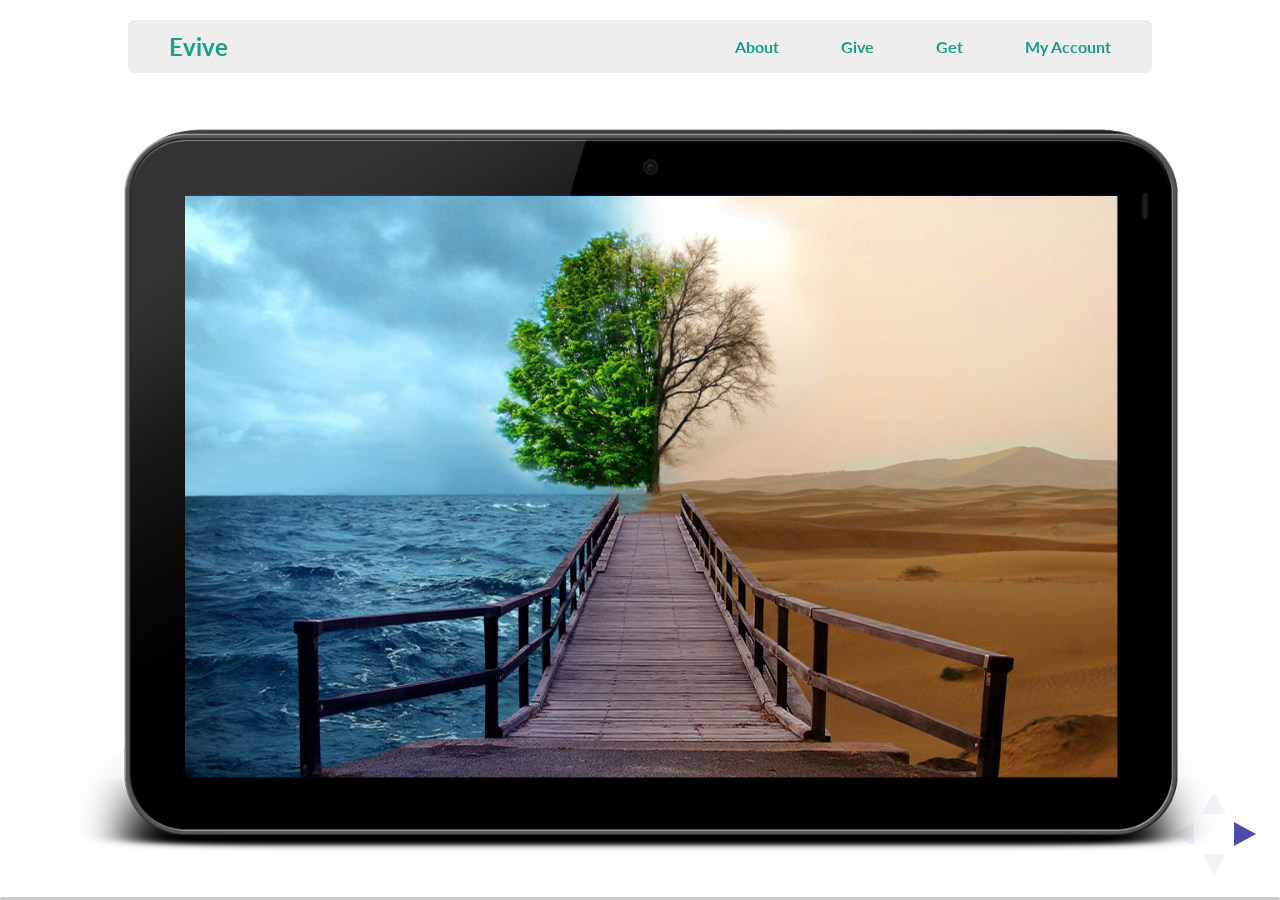
==== src/index.html @ b6ad397a "deleted dropdown menu" ====
<html>
<head>
    <meta charset="UTF-8">
    <title>Evive</title>
    <meta name="description" content="Home - Evive">
    <meta name="viewport" content="initial-scale=1.0, maximum-scale=1.0, user-scalable=no, width=device-width">

    <link rel="apple-touch-icon" href="apple-touch-icon.png">
    <!-- Place favicon.ico in the root directory -->

    <link rel="stylesheet" href="css/bootstrap.min.css">
    <link rel="stylesheet" href="css/common.css">
    <link rel="stylesheet" href="css/navigation.css">
    <link rel="stylesheet" href="css/myaccount.css">
    <link rel="stylesheet" href="css/reveal.css">
    <link rel="stylesheet" href="css/theme/simple.css">
    <link rel="stylesheet" href="css/flat-ui.min.css">
    <link rel="stylesheet" href="css/common.css">
</head>
<body>
    <nav class = "navbar homepage-navbar">
        <div class = "navbar-header">
            <a href = "index.html" class = "navbar-brand">Evive</a>
        </div>
        <ul class = "nav navbar-nav navbar-right">
            <li><a href = "#">About</a></li>
            <li><a href = "evive_device_type.html">Give</a></li>
            <li><a href = "evive_device_type.html">Get</a></li>
            <li><a href = "login.html">My Account</a></li>
        </ul>
    </nav>
<div class="reveal">
    <div class="slides">
        <section data-background = "img/slides/home.jpg" data-background-transition = "slide"></section>
        <section data-background = "white">
            <h6>Welcome to <span style = "color: darkgreen">Evive</span> </h6>
            <h6>We help <span style = "color: darkgreen"> Collect, Recycle, Reuse</span></h6>
            <h6>your <span style = "color: darkred">Electronic Wastes</span> </h6>
        </section>
        <section data-background = "img/slides/ewaste1.jpg" data-background-transition = "slide"></section>
        <section data-background = "white">
            <h6><span style = "color: darkred">142,000</span> computers</h6>
            <h6><span style = "color: darkred">416,000</span> mobile devices</h6>
            <h6>are disposed improperly <span style = "color: darkred">everyday</span> in the world</h6>
        </section>
        <section data-background = "white">
            <h6>40 percent of <span style = "color: darkred">lead</span></h6>
            <h6>70 percent of <span style = "color: darkred">mercury, cadmium</span></h6>
            <h6>found in landfills are from dumped electronics.</h6>
        </section>
        <section data-background = "img/slides/recycle.jpg" data-background-transition = "slide"></section>
        <section data-background = "white">
            <h6>Electronic Recycle is now one click away form you.</h6>
            <h6>It's about choice.</h6>
            <h6>It's about environment.</h6>
            <h6>It's about <span style = "color: darkgreen">YOU</span></h6>
        </section>
        <section data-background = "white">
            <h5>Join Us Now.</h5>
            <p class = "fragment"><a href="evive_device_type.html" style = "color: darkgreen">Try Evive</a></p>

        </section>
    </div>
</div>


    <script>window.jQuery || document.write('<script src="js/jquery-2.2.3.min.js"><\/script>')</script>
    <script src="js/flat-ui.min.js"></script>
<script src="js/reveal.js"></script>
<script>
    Reveal.initialize();

</script>
</body>
</html>
---- src/css/common.css ----
body{
    font-family: "Lato", Helvetica, Arial, sans-serif;
}

.container{
    padding: 20px 0;
    width: 1024px;
    height: 100vh;
}

.homepage-navbar
{
    position: absolute;
    background-color: rgba(200, 200, 200, 0.3);
    width: 1024px;
    left: 50%;
    z-index: 1000;
    margin-left: -512px;
    margin-top: 20px;

}
---- src/css/navigation.css ----
.navbar{
    padding-left: 20px;
    padding-right: 20px;
}
.navbar li
{
    margin-left: 20px;
}

.dropdown li
{
    margin-left: auto;
}

.navbar-nav > li > a{
    font-weight: 600;
}
---- src/css/myaccount.css ----
.profile-pic
{
    text-align: center;
    margin-top: 30px;
}

.user-info
{
    margin-top: 60px;
}

.num-listing
{
    margin-top: 30px;

}

.list-text
{
    display: block;
    padding-top: 10px;
    line-height: 1.3em;
    font-size: 24px;
    font-weight: 400;
}

.container-listing
{
    padding: 15px 15px 15px 15px;
}

.device-icon
{
    padding: 20px 20px 20px 20px;
    height:200px;
    border-right: 2px double #cecece;
}

.device-info
{
    padding-left: 30px;
    border-right: 2px double #cecece;
    height:200px;

}

.device-info > p
{
    display: block;
    margin-top:23px;
    font-size: 20px;
}

.device-button-group
{
    margin-top:50px;
}
#listing-device-type
{
    font-weight: 700;
    color: #117a65;
}

#listing-device-condition{

}

#listing-status
{
    color: red;
}
#my-acc-num-list
{
    font-weight: 700;
    color: #117a65;
}

#my-acc-user-name
{

}

#my-acc-user-email
{

}

#log-out-btn{
    width: 400px;
    margin-top: 10px;
}
---- src/css/reveal.css ----
/*!
 * reveal.js
 * http://lab.hakim.se/reveal-js
 * MIT licensed
 *
 * Copyright (C) 2016 Hakim El Hattab, http://hakim.se
 */
/*********************************************
 * RESET STYLES
 *********************************************/
html, body, .reveal div, .reveal span, .reveal applet, .reveal object, .reveal iframe,
.reveal h1, .reveal h2, .reveal h3, .reveal h4, .reveal h5, .reveal h6, .reveal p, .reveal blockquote, .reveal pre,
.reveal a, .reveal abbr, .reveal acronym, .reveal address, .reveal big, .reveal cite, .reveal code,
.reveal del, .reveal dfn, .reveal em, .reveal img, .reveal ins, .reveal kbd, .reveal q, .reveal s, .reveal samp,
.reveal small, .reveal strike, .reveal strong, .reveal sub, .reveal sup, .reveal tt, .reveal var,
.reveal b, .reveal u, .reveal center,
.reveal dl, .reveal dt, .reveal dd, .reveal ol, .reveal ul, .reveal li,
.reveal fieldset, .reveal form, .reveal label, .reveal legend,
.reveal table, .reveal caption, .reveal tbody, .reveal tfoot, .reveal thead, .reveal tr, .reveal th, .reveal td,
.reveal article, .reveal aside, .reveal canvas, .reveal details, .reveal embed,
.reveal figure, .reveal figcaption, .reveal footer, .reveal header, .reveal hgroup,
.reveal menu, .reveal nav, .reveal output, .reveal ruby, .reveal section, .reveal summary,
.reveal time, .reveal mark, .reveal audio, .reveal video {
  margin: 0;
  padding: 0;
  border: 0;
  font-size: 100%;
  font: inherit;
  vertical-align: baseline; }

.reveal article, .reveal aside, .reveal details, .reveal figcaption, .reveal figure,
.reveal footer, .reveal header, .reveal hgroup, .reveal menu, .reveal nav, .reveal section {
  display: block; }

/*********************************************
 * GLOBAL STYLES
 *********************************************/
html,
body {
  width: 100%;
  height: 100%;
  overflow: hidden; }

body {
  position: relative;
  line-height: 1;
  background-color: #fff;
  color: #000; }

html:-webkit-full-screen-ancestor {
  background-color: inherit; }

html:-moz-full-screen-ancestor {
  background-color: inherit; }

/*********************************************
 * VIEW FRAGMENTS
 *********************************************/
.reveal .slides section .fragment {
  opacity: 0;
  visibility: hidden;
  -webkit-transition: all .2s ease;
          transition: all .2s ease; }
  .reveal .slides section .fragment.visible {
    opacity: 1;
    visibility: visible; }

.reveal .slides section .fragment.grow {
  opacity: 1;
  visibility: visible; }
  .reveal .slides section .fragment.grow.visible {
    -webkit-transform: scale(1.3);
            transform: scale(1.3); }

.reveal .slides section .fragment.shrink {
  opacity: 1;
  visibility: visible; }
  .reveal .slides section .fragment.shrink.visible {
    -webkit-transform: scale(0.7);
            transform: scale(0.7); }

.reveal .slides section .fragment.zoom-in {
  -webkit-transform: scale(0.1);
          transform: scale(0.1); }
  .reveal .slides section .fragment.zoom-in.visible {
    -webkit-transform: none;
            transform: none; }

.reveal .slides section .fragment.fade-out {
  opacity: 1;
  visibility: visible; }
  .reveal .slides section .fragment.fade-out.visible {
    opacity: 0;
    visibility: hidden; }

.reveal .slides section .fragment.semi-fade-out {
  opacity: 1;
  visibility: visible; }
  .reveal .slides section .fragment.semi-fade-out.visible {
    opacity: 0.5;
    visibility: visible; }

.reveal .slides section .fragment.strike {
  opacity: 1;
  visibility: visible; }
  .reveal .slides section .fragment.strike.visible {
    text-decoration: line-through; }

.reveal .slides section .fragment.fade-up {
  -webkit-transform: translate(0, 20%);
          transform: translate(0, 20%); }
  .reveal .slides section .fragment.fade-up.visible {
    -webkit-transform: translate(0, 0);
            transform: translate(0, 0); }

.reveal .slides section .fragment.fade-down {
  -webkit-transform: translate(0, -20%);
          transform: translate(0, -20%); }
  .reveal .slides section .fragment.fade-down.visible {
    -webkit-transform: translate(0, 0);
            transform: translate(0, 0); }

.reveal .slides section .fragment.fade-right {
  -webkit-transform: translate(-20%, 0);
          transform: translate(-20%, 0); }
  .reveal .slides section .fragment.fade-right.visible {
    -webkit-transform: translate(0, 0);
            transform: translate(0, 0); }

.reveal .slides section .fragment.fade-left {
  -webkit-transform: translate(20%, 0);
          transform: translate(20%, 0); }
  .reveal .slides section .fragment.fade-left.visible {
    -webkit-transform: translate(0, 0);
            transform: translate(0, 0); }

.reveal .slides section .fragment.current-visible {
  opacity: 0;
  visibility: hidden; }
  .reveal .slides section .fragment.current-visible.current-fragment {
    opacity: 1;
    visibility: visible; }

.reveal .slides section .fragment.highlight-red,
.reveal .slides section .fragment.highlight-current-red,
.reveal .slides section .fragment.highlight-green,
.reveal .slides section .fragment.highlight-current-green,
.reveal .slides section .fragment.highlight-blue,
.reveal .slides section .fragment.highlight-current-blue {
  opacity: 1;
  visibility: visible; }

.reveal .slides section .fragment.highlight-red.visible {
  color: #ff2c2d; }

.reveal .slides section .fragment.highlight-green.visible {
  color: #17ff2e; }

.reveal .slides section .fragment.highlight-blue.visible {
  color: #1b91ff; }

.reveal .slides section .fragment.highlight-current-red.current-fragment {
  color: #ff2c2d; }

.reveal .slides section .fragment.highlight-current-green.current-fragment {
  color: #17ff2e; }

.reveal .slides section .fragment.highlight-current-blue.current-fragment {
  color: #1b91ff; }

/*********************************************
 * DEFAULT ELEMENT STYLES
 *********************************************/
/* Fixes issue in Chrome where italic fonts did not appear when printing to PDF */
.reveal:after {
  content: '';
  font-style: italic; }

.reveal iframe {
  z-index: 1; }

/** Prevents layering issues in certain browser/transition combinations */
.reveal a {
  position: relative; }

.reveal .stretch {
  max-width: none;
  max-height: none; }

.reveal pre.stretch code {
  height: 100%;
  max-height: 100%;
  box-sizing: border-box; }

/*********************************************
 * CONTROLS
 *********************************************/
.reveal .controls {
  display: none;
  position: fixed;
  width: 110px;
  height: 110px;
  z-index: 30;
  right: 10px;
  bottom: 10px;
  -webkit-user-select: none; }

.reveal .controls button {
  padding: 0;
  position: absolute;
  opacity: 0.05;
  width: 0;
  height: 0;
  background-color: transparent;
  border: 12px solid transparent;
  -webkit-transform: scale(0.9999);
          transform: scale(0.9999);
  -webkit-transition: all 0.2s ease;
          transition: all 0.2s ease;
  -webkit-appearance: none;
  -webkit-tap-highlight-color: transparent; }

.reveal .controls .enabled {
  opacity: 0.7;
  cursor: pointer; }

.reveal .controls .enabled:active {
  margin-top: 1px; }

.reveal .controls .navigate-left {
  top: 42px;
  border-right-width: 22px;
  border-right-color: #000; }

.reveal .controls .navigate-left.fragmented {
  opacity: 0.3; }

.reveal .controls .navigate-right {
  left: 74px;
  top: 42px;
  border-left-width: 22px;
  border-left-color: #000; }

.reveal .controls .navigate-right.fragmented {
  opacity: 0.3; }

.reveal .controls .navigate-up {
  left: 42px;
  border-bottom-width: 22px;
  border-bottom-color: #000; }

.reveal .controls .navigate-up.fragmented {
  opacity: 0.3; }

.reveal .controls .navigate-down {
  left: 42px;
  top: 74px;
  border-top-width: 22px;
  border-top-color: #000; }

.reveal .controls .navigate-down.fragmented {
  opacity: 0.3; }

/*********************************************
 * PROGRESS BAR
 *********************************************/
.reveal .progress {
  position: fixed;
  display: none;
  height: 3px;
  width: 100%;
  bottom: 0;
  left: 0;
  z-index: 10;
  background-color: rgba(0, 0, 0, 0.2); }

.reveal .progress:after {
  content: '';
  display: block;
  position: absolute;
  height: 20px;
  width: 100%;
  top: -20px; }

.reveal .progress span {
  display: block;
  height: 100%;
  width: 0px;
  background-color: #000;
  -webkit-transition: width 800ms cubic-bezier(0.26, 0.86, 0.44, 0.985);
          transition: width 800ms cubic-bezier(0.26, 0.86, 0.44, 0.985); }

/*********************************************
 * SLIDE NUMBER
 *********************************************/
.reveal .slide-number {
  position: fixed;
  display: block;
  right: 8px;
  bottom: 8px;
  z-index: 31;
  font-family: Helvetica, sans-serif;
  font-size: 12px;
  line-height: 1;
  color: #fff;
  background-color: rgba(0, 0, 0, 0.4);
  padding: 5px; }

.reveal .slide-number-delimiter {
  margin: 0 3px; }

/*********************************************
 * SLIDES
 *********************************************/
.reveal {
  position: relative;
  width: 100%;
  height: 100%;
  overflow: hidden;
  -ms-touch-action: none;
      touch-action: none; }

.reveal .slides {
  position: absolute;
  width: 100%;
  height: 100%;
  top: 0;
  right: 0;
  bottom: 0;
  left: 0;
  margin: auto;
  overflow: visible;
  z-index: 1;
  text-align: center;
  -webkit-perspective: 600px;
          perspective: 600px;
  -webkit-perspective-origin: 50% 40%;
          perspective-origin: 50% 40%; }

.reveal .slides > section {
  -ms-perspective: 600px; }

.reveal .slides > section,
.reveal .slides > section > section {
  display: none;
  position: absolute;
  width: 100%;
  padding: 20px 0px;
  z-index: 10;
  -webkit-transform-style: preserve-3d;
          transform-style: preserve-3d;
  -webkit-transition: -webkit-transform-origin 800ms cubic-bezier(0.26, 0.86, 0.44, 0.985), -webkit-transform 800ms cubic-bezier(0.26, 0.86, 0.44, 0.985), visibility 800ms cubic-bezier(0.26, 0.86, 0.44, 0.985), opacity 800ms cubic-bezier(0.26, 0.86, 0.44, 0.985);
          transition: transform-origin 800ms cubic-bezier(0.26, 0.86, 0.44, 0.985), transform 800ms cubic-bezier(0.26, 0.86, 0.44, 0.985), visibility 800ms cubic-bezier(0.26, 0.86, 0.44, 0.985), opacity 800ms cubic-bezier(0.26, 0.86, 0.44, 0.985); }

/* Global transition speed settings */
.reveal[data-transition-speed="fast"] .slides section {
  -webkit-transition-duration: 400ms;
          transition-duration: 400ms; }

.reveal[data-transition-speed="slow"] .slides section {
  -webkit-transition-duration: 1200ms;
          transition-duration: 1200ms; }

/* Slide-specific transition speed overrides */
.reveal .slides section[data-transition-speed="fast"] {
  -webkit-transition-duration: 400ms;
          transition-duration: 400ms; }

.reveal .slides section[data-transition-speed="slow"] {
  -webkit-transition-duration: 1200ms;
          transition-duration: 1200ms; }

.reveal .slides > section.stack {
  padding-top: 0;
  padding-bottom: 0; }

.reveal .slides > section.present,
.reveal .slides > section > section.present {
  display: block;
  z-index: 11;
  opacity: 1; }

.reveal.center,
.reveal.center .slides,
.reveal.center .slides section {
  min-height: 0 !important; }

/* Don't allow interaction with invisible slides */
.reveal .slides > section.future,
.reveal .slides > section > section.future,
.reveal .slides > section.past,
.reveal .slides > section > section.past {
  pointer-events: none; }

.reveal.overview .slides > section,
.reveal.overview .slides > section > section {
  pointer-events: auto; }

.reveal .slides > section.past,
.reveal .slides > section.future,
.reveal .slides > section > section.past,
.reveal .slides > section > section.future {
  opacity: 0; }

/*********************************************
 * Mixins for readability of transitions
 *********************************************/
/*********************************************
 * SLIDE TRANSITION
 * Aliased 'linear' for backwards compatibility
 *********************************************/
.reveal.slide section {
  -webkit-backface-visibility: hidden;
          backface-visibility: hidden; }

.reveal .slides > section[data-transition=slide].past,
.reveal .slides > section[data-transition~=slide-out].past,
.reveal.slide .slides > section:not([data-transition]).past {
  -webkit-transform: translate(-150%, 0);
          transform: translate(-150%, 0); }

.reveal .slides > section[data-transition=slide].future,
.reveal .slides > section[data-transition~=slide-in].future,
.reveal.slide .slides > section:not([data-transition]).future {
  -webkit-transform: translate(150%, 0);
          transform: translate(150%, 0); }

.reveal .slides > section > section[data-transition=slide].past,
.reveal .slides > section > section[data-transition~=slide-out].past,
.reveal.slide .slides > section > section:not([data-transition]).past {
  -webkit-transform: translate(0, -150%);
          transform: translate(0, -150%); }

.reveal .slides > section > section[data-transition=slide].future,
.reveal .slides > section > section[data-transition~=slide-in].future,
.reveal.slide .slides > section > section:not([data-transition]).future {
  -webkit-transform: translate(0, 150%);
          transform: translate(0, 150%); }

.reveal.linear section {
  -webkit-backface-visibility: hidden;
          backface-visibility: hidden; }

.reveal .slides > section[data-transition=linear].past,
.reveal .slides > section[data-transition~=linear-out].past,
.reveal.linear .slides > section:not([data-transition]).past {
  -webkit-transform: translate(-150%, 0);
          transform: translate(-150%, 0); }

.reveal .slides > section[data-transition=linear].future,
.reveal .slides > section[data-transition~=linear-in].future,
.reveal.linear .slides > section:not([data-transition]).future {
  -webkit-transform: translate(150%, 0);
          transform: translate(150%, 0); }

.reveal .slides > section > section[data-transition=linear].past,
.reveal .slides > section > section[data-transition~=linear-out].past,
.reveal.linear .slides > section > section:not([data-transition]).past {
  -webkit-transform: translate(0, -150%);
          transform: translate(0, -150%); }

.reveal .slides > section > section[data-transition=linear].future,
.reveal .slides > section > section[data-transition~=linear-in].future,
.reveal.linear .slides > section > section:not([data-transition]).future {
  -webkit-transform: translate(0, 150%);
          transform: translate(0, 150%); }

/*********************************************
 * CONVEX TRANSITION
 * Aliased 'default' for backwards compatibility
 *********************************************/
.reveal .slides > section[data-transition=default].past,
.reveal .slides > section[data-transition~=default-out].past,
.reveal.default .slides > section:not([data-transition]).past {
  -webkit-transform: translate3d(-100%, 0, 0) rotateY(-90deg) translate3d(-100%, 0, 0);
          transform: translate3d(-100%, 0, 0) rotateY(-90deg) translate3d(-100%, 0, 0); }

.reveal .slides > section[data-transition=default].future,
.reveal .slides > section[data-transition~=default-in].future,
.reveal.default .slides > section:not([data-transition]).future {
  -webkit-transform: translate3d(100%, 0, 0) rotateY(90deg) translate3d(100%, 0, 0);
          transform: translate3d(100%, 0, 0) rotateY(90deg) translate3d(100%, 0, 0); }

.reveal .slides > section > section[data-transition=default].past,
.reveal .slides > section > section[data-transition~=default-out].past,
.reveal.default .slides > section > section:not([data-transition]).past {
  -webkit-transform: translate3d(0, -300px, 0) rotateX(70deg) translate3d(0, -300px, 0);
          transform: translate3d(0, -300px, 0) rotateX(70deg) translate3d(0, -300px, 0); }

.reveal .slides > section > section[data-transition=default].future,
.reveal .slides > section > section[data-transition~=default-in].future,
.reveal.default .slides > section > section:not([data-transition]).future {
  -webkit-transform: translate3d(0, 300px, 0) rotateX(-70deg) translate3d(0, 300px, 0);
          transform: translate3d(0, 300px, 0) rotateX(-70deg) translate3d(0, 300px, 0); }

.reveal .slides > section[data-transition=convex].past,
.reveal .slides > section[data-transition~=convex-out].past,
.reveal.convex .slides > section:not([data-transition]).past {
  -webkit-transform: translate3d(-100%, 0, 0) rotateY(-90deg) translate3d(-100%, 0, 0);
          transform: translate3d(-100%, 0, 0) rotateY(-90deg) translate3d(-100%, 0, 0); }

.reveal .slides > section[data-transition=convex].future,
.reveal .slides > section[data-transition~=convex-in].future,
.reveal.convex .slides > section:not([data-transition]).future {
  -webkit-transform: translate3d(100%, 0, 0) rotateY(90deg) translate3d(100%, 0, 0);
          transform: translate3d(100%, 0, 0) rotateY(90deg) translate3d(100%, 0, 0); }

.reveal .slides > section > section[data-transition=convex].past,
.reveal .slides > section > section[data-transition~=convex-out].past,
.reveal.convex .slides > section > section:not([data-transition]).past {
  -webkit-transform: translate3d(0, -300px, 0) rotateX(70deg) translate3d(0, -300px, 0);
          transform: translate3d(0, -300px, 0) rotateX(70deg) translate3d(0, -300px, 0); }

.reveal .slides > section > section[data-transition=convex].future,
.reveal .slides > section > section[data-transition~=convex-in].future,
.reveal.convex .slides > section > section:not([data-transition]).future {
  -webkit-transform: translate3d(0, 300px, 0) rotateX(-70deg) translate3d(0, 300px, 0);
          transform: translate3d(0, 300px, 0) rotateX(-70deg) translate3d(0, 300px, 0); }

/*********************************************
 * CONCAVE TRANSITION
 *********************************************/
.reveal .slides > section[data-transition=concave].past,
.reveal .slides > section[data-transition~=concave-out].past,
.reveal.concave .slides > section:not([data-transition]).past {
  -webkit-transform: translate3d(-100%, 0, 0) rotateY(90deg) translate3d(-100%, 0, 0);
          transform: translate3d(-100%, 0, 0) rotateY(90deg) translate3d(-100%, 0, 0); }

.reveal .slides > section[data-transition=concave].future,
.reveal .slides > section[data-transition~=concave-in].future,
.reveal.concave .slides > section:not([data-transition]).future {
  -webkit-transform: translate3d(100%, 0, 0) rotateY(-90deg) translate3d(100%, 0, 0);
          transform: translate3d(100%, 0, 0) rotateY(-90deg) translate3d(100%, 0, 0); }

.reveal .slides > section > section[data-transition=concave].past,
.reveal .slides > section > section[data-transition~=concave-out].past,
.reveal.concave .slides > section > section:not([data-transition]).past {
  -webkit-transform: translate3d(0, -80%, 0) rotateX(-70deg) translate3d(0, -80%, 0);
          transform: translate3d(0, -80%, 0) rotateX(-70deg) translate3d(0, -80%, 0); }

.reveal .slides > section > section[data-transition=concave].future,
.reveal .slides > section > section[data-transition~=concave-in].future,
.reveal.concave .slides > section > section:not([data-transition]).future {
  -webkit-transform: translate3d(0, 80%, 0) rotateX(70deg) translate3d(0, 80%, 0);
          transform: translate3d(0, 80%, 0) rotateX(70deg) translate3d(0, 80%, 0); }

/*********************************************
 * ZOOM TRANSITION
 *********************************************/
.reveal .slides section[data-transition=zoom],
.reveal.zoom .slides section:not([data-transition]) {
  -webkit-transition-timing-function: ease;
          transition-timing-function: ease; }

.reveal .slides > section[data-transition=zoom].past,
.reveal .slides > section[data-transition~=zoom-out].past,
.reveal.zoom .slides > section:not([data-transition]).past {
  visibility: hidden;
  -webkit-transform: scale(16);
          transform: scale(16); }

.reveal .slides > section[data-transition=zoom].future,
.reveal .slides > section[data-transition~=zoom-in].future,
.reveal.zoom .slides > section:not([data-transition]).future {
  visibility: hidden;
  -webkit-transform: scale(0.2);
          transform: scale(0.2); }

.reveal .slides > section > section[data-transition=zoom].past,
.reveal .slides > section > section[data-transition~=zoom-out].past,
.reveal.zoom .slides > section > section:not([data-transition]).past {
  -webkit-transform: translate(0, -150%);
          transform: translate(0, -150%); }

.reveal .slides > section > section[data-transition=zoom].future,
.reveal .slides > section > section[data-transition~=zoom-in].future,
.reveal.zoom .slides > section > section:not([data-transition]).future {
  -webkit-transform: translate(0, 150%);
          transform: translate(0, 150%); }

/*********************************************
 * CUBE TRANSITION
 *********************************************/
.reveal.cube .slides {
  -webkit-perspective: 1300px;
          perspective: 1300px; }

.reveal.cube .slides section {
  padding: 30px;
  min-height: 700px;
  -webkit-backface-visibility: hidden;
          backface-visibility: hidden;
  box-sizing: border-box; }

.reveal.center.cube .slides section {
  min-height: 0; }

.reveal.cube .slides section:not(.stack):before {
  content: '';
  position: absolute;
  display: block;
  width: 100%;
  height: 100%;
  left: 0;
  top: 0;
  background: rgba(0, 0, 0, 0.1);
  border-radius: 4px;
  -webkit-transform: translateZ(-20px);
          transform: translateZ(-20px); }

.reveal.cube .slides section:not(.stack):after {
  content: '';
  position: absolute;
  display: block;
  width: 90%;
  height: 30px;
  left: 5%;
  bottom: 0;
  background: none;
  z-index: 1;
  border-radius: 4px;
  box-shadow: 0px 95px 25px rgba(0, 0, 0, 0.2);
  -webkit-transform: translateZ(-90px) rotateX(65deg);
          transform: translateZ(-90px) rotateX(65deg); }

.reveal.cube .slides > section.stack {
  padding: 0;
  background: none; }

.reveal.cube .slides > section.past {
  -webkit-transform-origin: 100% 0%;
          transform-origin: 100% 0%;
  -webkit-transform: translate3d(-100%, 0, 0) rotateY(-90deg);
          transform: translate3d(-100%, 0, 0) rotateY(-90deg); }

.reveal.cube .slides > section.future {
  -webkit-transform-origin: 0% 0%;
          transform-origin: 0% 0%;
  -webkit-transform: translate3d(100%, 0, 0) rotateY(90deg);
          transform: translate3d(100%, 0, 0) rotateY(90deg); }

.reveal.cube .slides > section > section.past {
  -webkit-transform-origin: 0% 100%;
          transform-origin: 0% 100%;
  -webkit-transform: translate3d(0, -100%, 0) rotateX(90deg);
          transform: translate3d(0, -100%, 0) rotateX(90deg); }

.reveal.cube .slides > section > section.future {
  -webkit-transform-origin: 0% 0%;
          transform-origin: 0% 0%;
  -webkit-transform: translate3d(0, 100%, 0) rotateX(-90deg);
          transform: translate3d(0, 100%, 0) rotateX(-90deg); }

/*********************************************
 * PAGE TRANSITION
 *********************************************/
.reveal.page .slides {
  -webkit-perspective-origin: 0% 50%;
          perspective-origin: 0% 50%;
  -webkit-perspective: 3000px;
          perspective: 3000px; }

.reveal.page .slides section {
  padding: 30px;
  min-height: 700px;
  box-sizing: border-box; }

.reveal.page .slides section.past {
  z-index: 12; }

.reveal.page .slides section:not(.stack):before {
  content: '';
  position: absolute;
  display: block;
  width: 100%;
  height: 100%;
  left: 0;
  top: 0;
  background: rgba(0, 0, 0, 0.1);
  -webkit-transform: translateZ(-20px);
          transform: translateZ(-20px); }

.reveal.page .slides section:not(.stack):after {
  content: '';
  position: absolute;
  display: block;
  width: 90%;
  height: 30px;
  left: 5%;
  bottom: 0;
  background: none;
  z-index: 1;
  border-radius: 4px;
  box-shadow: 0px 95px 25px rgba(0, 0, 0, 0.2);
  -webkit-transform: translateZ(-90px) rotateX(65deg); }

.reveal.page .slides > section.stack {
  padding: 0;
  background: none; }

.reveal.page .slides > section.past {
  -webkit-transform-origin: 0% 0%;
          transform-origin: 0% 0%;
  -webkit-transform: translate3d(-40%, 0, 0) rotateY(-80deg);
          transform: translate3d(-40%, 0, 0) rotateY(-80deg); }

.reveal.page .slides > section.future {
  -webkit-transform-origin: 100% 0%;
          transform-origin: 100% 0%;
  -webkit-transform: translate3d(0, 0, 0);
          transform: translate3d(0, 0, 0); }

.reveal.page .slides > section > section.past {
  -webkit-transform-origin: 0% 0%;
          transform-origin: 0% 0%;
  -webkit-transform: translate3d(0, -40%, 0) rotateX(80deg);
          transform: translate3d(0, -40%, 0) rotateX(80deg); }

.reveal.page .slides > section > section.future {
  -webkit-transform-origin: 0% 100%;
          transform-origin: 0% 100%;
  -webkit-transform: translate3d(0, 0, 0);
          transform: translate3d(0, 0, 0); }

/*********************************************
 * FADE TRANSITION
 *********************************************/
.reveal .slides section[data-transition=fade],
.reveal.fade .slides section:not([data-transition]),
.reveal.fade .slides > section > section:not([data-transition]) {
  -webkit-transform: none;
          transform: none;
  -webkit-transition: opacity 0.5s;
          transition: opacity 0.5s; }

.reveal.fade.overview .slides section,
.reveal.fade.overview .slides > section > section {
  -webkit-transition: none;
          transition: none; }

/*********************************************
 * NO TRANSITION
 *********************************************/
.reveal .slides section[data-transition=none],
.reveal.none .slides section:not([data-transition]) {
  -webkit-transform: none;
          transform: none;
  -webkit-transition: none;
          transition: none; }

/*********************************************
 * PAUSED MODE
 *********************************************/
.reveal .pause-overlay {
  position: absolute;
  top: 0;
  left: 0;
  width: 100%;
  height: 100%;
  background: black;
  visibility: hidden;
  opacity: 0;
  z-index: 100;
  -webkit-transition: all 1s ease;
          transition: all 1s ease; }

.reveal.paused .pause-overlay {
  visibility: visible;
  opacity: 1; }

/*********************************************
 * FALLBACK
 *********************************************/
.no-transforms {
  overflow-y: auto; }

.no-transforms .reveal .slides {
  position: relative;
  width: 80%;
  height: auto !important;
  top: 0;
  left: 50%;
  margin: 0;
  text-align: center; }

.no-transforms .reveal .controls,
.no-transforms .reveal .progress {
  display: none !important; }

.no-transforms .reveal .slides section {
  display: block !important;
  opacity: 1 !important;
  position: relative !important;
  height: auto;
  min-height: 0;
  top: 0;
  left: -50%;
  margin: 70px 0;
  -webkit-transform: none;
          transform: none; }

.no-transforms .reveal .slides section section {
  left: 0; }

.reveal .no-transition,
.reveal .no-transition * {
  -webkit-transition: none !important;
          transition: none !important; }

/*********************************************
 * PER-SLIDE BACKGROUNDS
 *********************************************/
.reveal .backgrounds {
  position: absolute;
  width: 100%;
  height: 100%;
  top: 0;
  left: 0;
  -webkit-perspective: 600px;
          perspective: 600px; }

.reveal .slide-background {
  display: none;
  position: absolute;
  width: 100%;
  height: 100%;
  opacity: 0;
  visibility: hidden;
  background-color: transparent;
  background-position: 50% 50%;
  background-repeat: no-repeat;
  background-size: cover;
  -webkit-transition: all 800ms cubic-bezier(0.26, 0.86, 0.44, 0.985);
          transition: all 800ms cubic-bezier(0.26, 0.86, 0.44, 0.985); }

.reveal .slide-background.stack {
  display: block; }

.reveal .slide-background.present {
  opacity: 1;
  visibility: visible; }

.print-pdf .reveal .slide-background {
  opacity: 1 !important;
  visibility: visible !important; }

/* Video backgrounds */
.reveal .slide-background video {
  position: absolute;
  width: 100%;
  height: 100%;
  max-width: none;
  max-height: none;
  top: 0;
  left: 0; }

/* Immediate transition style */
.reveal[data-background-transition=none] > .backgrounds .slide-background,
.reveal > .backgrounds .slide-background[data-background-transition=none] {
  -webkit-transition: none;
          transition: none; }

/* Slide */
.reveal[data-background-transition=slide] > .backgrounds .slide-background,
.reveal > .backgrounds .slide-background[data-background-transition=slide] {
  opacity: 1;
  -webkit-backface-visibility: hidden;
          backface-visibility: hidden; }

.reveal[data-background-transition=slide] > .backgrounds .slide-background.past,
.reveal > .backgrounds .slide-background.past[data-background-transition=slide] {
  -webkit-transform: translate(-100%, 0);
          transform: translate(-100%, 0); }

.reveal[data-background-transition=slide] > .backgrounds .slide-background.future,
.reveal > .backgrounds .slide-background.future[data-background-transition=slide] {
  -webkit-transform: translate(100%, 0);
          transform: translate(100%, 0); }

.reveal[data-background-transition=slide] > .backgrounds .slide-background > .slide-background.past,
.reveal > .backgrounds .slide-background > .slide-background.past[data-background-transition=slide] {
  -webkit-transform: translate(0, -100%);
          transform: translate(0, -100%); }

.reveal[data-background-transition=slide] > .backgrounds .slide-background > .slide-background.future,
.reveal > .backgrounds .slide-background > .slide-background.future[data-background-transition=slide] {
  -webkit-transform: translate(0, 100%);
          transform: translate(0, 100%); }

/* Convex */
.reveal[data-background-transition=convex] > .backgrounds .slide-background.past,
.reveal > .backgrounds .slide-background.past[data-background-transition=convex] {
  opacity: 0;
  -webkit-transform: translate3d(-100%, 0, 0) rotateY(-90deg) translate3d(-100%, 0, 0);
          transform: translate3d(-100%, 0, 0) rotateY(-90deg) translate3d(-100%, 0, 0); }

.reveal[data-background-transition=convex] > .backgrounds .slide-background.future,
.reveal > .backgrounds .slide-background.future[data-background-transition=convex] {
  opacity: 0;
  -webkit-transform: translate3d(100%, 0, 0) rotateY(90deg) translate3d(100%, 0, 0);
          transform: translate3d(100%, 0, 0) rotateY(90deg) translate3d(100%, 0, 0); }

.reveal[data-background-transition=convex] > .backgrounds .slide-background > .slide-background.past,
.reveal > .backgrounds .slide-background > .slide-background.past[data-background-transition=convex] {
  opacity: 0;
  -webkit-transform: translate3d(0, -100%, 0) rotateX(90deg) translate3d(0, -100%, 0);
          transform: translate3d(0, -100%, 0) rotateX(90deg) translate3d(0, -100%, 0); }

.reveal[data-background-transition=convex] > .backgrounds .slide-background > .slide-background.future,
.reveal > .backgrounds .slide-background > .slide-background.future[data-background-transition=convex] {
  opacity: 0;
  -webkit-transform: translate3d(0, 100%, 0) rotateX(-90deg) translate3d(0, 100%, 0);
          transform: translate3d(0, 100%, 0) rotateX(-90deg) translate3d(0, 100%, 0); }

/* Concave */
.reveal[data-background-transition=concave] > .backgrounds .slide-background.past,
.reveal > .backgrounds .slide-background.past[data-background-transition=concave] {
  opacity: 0;
  -webkit-transform: translate3d(-100%, 0, 0) rotateY(90deg) translate3d(-100%, 0, 0);
          transform: translate3d(-100%, 0, 0) rotateY(90deg) translate3d(-100%, 0, 0); }

.reveal[data-background-transition=concave] > .backgrounds .slide-background.future,
.reveal > .backgrounds .slide-background.future[data-background-transition=concave] {
  opacity: 0;
  -webkit-transform: translate3d(100%, 0, 0) rotateY(-90deg) translate3d(100%, 0, 0);
          transform: translate3d(100%, 0, 0) rotateY(-90deg) translate3d(100%, 0, 0); }

.reveal[data-background-transition=concave] > .backgrounds .slide-background > .slide-background.past,
.reveal > .backgrounds .slide-background > .slide-background.past[data-background-transition=concave] {
  opacity: 0;
  -webkit-transform: translate3d(0, -100%, 0) rotateX(-90deg) translate3d(0, -100%, 0);
          transform: translate3d(0, -100%, 0) rotateX(-90deg) translate3d(0, -100%, 0); }

.reveal[data-background-transition=concave] > .backgrounds .slide-background > .slide-background.future,
.reveal > .backgrounds .slide-background > .slide-background.future[data-background-transition=concave] {
  opacity: 0;
  -webkit-transform: translate3d(0, 100%, 0) rotateX(90deg) translate3d(0, 100%, 0);
          transform: translate3d(0, 100%, 0) rotateX(90deg) translate3d(0, 100%, 0); }

/* Zoom */
.reveal[data-background-transition=zoom] > .backgrounds .slide-background,
.reveal > .backgrounds .slide-background[data-background-transition=zoom] {
  -webkit-transition-timing-function: ease;
          transition-timing-function: ease; }

.reveal[data-background-transition=zoom] > .backgrounds .slide-background.past,
.reveal > .backgrounds .slide-background.past[data-background-transition=zoom] {
  opacity: 0;
  visibility: hidden;
  -webkit-transform: scale(16);
          transform: scale(16); }

.reveal[data-background-transition=zoom] > .backgrounds .slide-background.future,
.reveal > .backgrounds .slide-background.future[data-background-transition=zoom] {
  opacity: 0;
  visibility: hidden;
  -webkit-transform: scale(0.2);
          transform: scale(0.2); }

.reveal[data-background-transition=zoom] > .backgrounds .slide-background > .slide-background.past,
.reveal > .backgrounds .slide-background > .slide-background.past[data-background-transition=zoom] {
  opacity: 0;
  visibility: hidden;
  -webkit-transform: scale(16);
          transform: scale(16); }

.reveal[data-background-transition=zoom] > .backgrounds .slide-background > .slide-background.future,
.reveal > .backgrounds .slide-background > .slide-background.future[data-background-transition=zoom] {
  opacity: 0;
  visibility: hidden;
  -webkit-transform: scale(0.2);
          transform: scale(0.2); }

/* Global transition speed settings */
.reveal[data-transition-speed="fast"] > .backgrounds .slide-background {
  -webkit-transition-duration: 400ms;
          transition-duration: 400ms; }

.reveal[data-transition-speed="slow"] > .backgrounds .slide-background {
  -webkit-transition-duration: 1200ms;
          transition-duration: 1200ms; }

/*********************************************
 * OVERVIEW
 *********************************************/
.reveal.overview {
  -webkit-perspective-origin: 50% 50%;
          perspective-origin: 50% 50%;
  -webkit-perspective: 700px;
          perspective: 700px; }
  .reveal.overview .slides section {
    height: 100%;
    top: 0 !important;
    opacity: 1 !important;
    overflow: hidden;
    visibility: visible !important;
    cursor: pointer;
    box-sizing: border-box; }
  .reveal.overview .slides section:hover,
  .reveal.overview .slides section.present {
    outline: 10px solid rgba(150, 150, 150, 0.4);
    outline-offset: 10px; }
  .reveal.overview .slides section .fragment {
    opacity: 1;
    -webkit-transition: none;
            transition: none; }
  .reveal.overview .slides section:after,
  .reveal.overview .slides section:before {
    display: none !important; }
  .reveal.overview .slides > section.stack {
    padding: 0;
    top: 0 !important;
    background: none;
    outline: none;
    overflow: visible; }
  .reveal.overview .backgrounds {
    -webkit-perspective: inherit;
            perspective: inherit; }
  .reveal.overview .backgrounds .slide-background {
    opacity: 1;
    visibility: visible;
    outline: 10px solid rgba(150, 150, 150, 0.1);
    outline-offset: 10px; }

.reveal.overview .slides section,
.reveal.overview-deactivating .slides section {
  -webkit-transition: none;
          transition: none; }

.reveal.overview .backgrounds .slide-background,
.reveal.overview-deactivating .backgrounds .slide-background {
  -webkit-transition: none;
          transition: none; }

.reveal.overview-animated .slides {
  -webkit-transition: -webkit-transform 0.4s ease;
          transition: transform 0.4s ease; }

/*********************************************
 * RTL SUPPORT
 *********************************************/
.reveal.rtl .slides,
.reveal.rtl .slides h1,
.reveal.rtl .slides h2,
.reveal.rtl .slides h3,
.reveal.rtl .slides h4,
.reveal.rtl .slides h5,
.reveal.rtl .slides h6 {
  direction: rtl;
  font-family: sans-serif; }

.reveal.rtl pre,
.reveal.rtl code {
  direction: ltr; }

.reveal.rtl ol,
.reveal.rtl ul {
  text-align: right; }

.reveal.rtl .progress span {
  float: right; }

/*********************************************
 * PARALLAX BACKGROUND
 *********************************************/
.reveal.has-parallax-background .backgrounds {
  -webkit-transition: all 0.8s ease;
          transition: all 0.8s ease; }

/* Global transition speed settings */
.reveal.has-parallax-background[data-transition-speed="fast"] .backgrounds {
  -webkit-transition-duration: 400ms;
          transition-duration: 400ms; }

.reveal.has-parallax-background[data-transition-speed="slow"] .backgrounds {
  -webkit-transition-duration: 1200ms;
          transition-duration: 1200ms; }

/*********************************************
 * LINK PREVIEW OVERLAY
 *********************************************/
.reveal .overlay {
  position: absolute;
  top: 0;
  left: 0;
  width: 100%;
  height: 100%;
  z-index: 1000;
  background: rgba(0, 0, 0, 0.9);
  opacity: 0;
  visibility: hidden;
  -webkit-transition: all 0.3s ease;
          transition: all 0.3s ease; }

.reveal .overlay.visible {
  opacity: 1;
  visibility: visible; }

.reveal .overlay .spinner {
  position: absolute;
  display: block;
  top: 50%;
  left: 50%;
  width: 32px;
  height: 32px;
  margin: -16px 0 0 -16px;
  z-index: 10;
  background-image: url([data-uri]%2F%2F%2F6%2Bvr8nJybW1tcDAwOjo6Nvb26ioqKOjo7Ozs%2FLy8vz8%2FAAAAAAAAAAAACH%2FC05FVFNDQVBFMi4wAwEAAAAh%2FhpDcmVhdGVkIHdpdGggYWpheGxvYWQuaW5mbwAh%[base64]%2FV%2FnmOM82XiHRLYKhKP1oZmADdEAAAh%2BQQJCgAAACwAAAAAIAAgAAAE6hDISWlZpOrNp1lGNRSdRpDUolIGw5RUYhhHukqFu8DsrEyqnWThGvAmhVlteBvojpTDDBUEIFwMFBRAmBkSgOrBFZogCASwBDEY%2FCZSg7GSE0gSCjQBMVG023xWBhklAnoEdhQEfyNqMIcKjhRsjEdnezB%2BA4k8gTwJhFuiW4dokXiloUepBAp5qaKpp6%2BHo7aWW54wl7obvEe0kRuoplCGepwSx2jJvqHEmGt6whJpGpfJCHmOoNHKaHx61WiSR92E4lbFoq%2BB6QDtuetcaBPnW6%2BO7wDHpIiK9SaVK5GgV543tzjgGcghAgAh%[base64]%2B%2BG%2Bw48edZPK%2BM6hLJpQg484enXIdQFSS1u6UhksENEQAAIfkECQoAAAAsAAAAACAAIAAABOcQyEmpGKLqzWcZRVUQnZYg1aBSh2GUVEIQ2aQOE%2BG%2BcD4ntpWkZQj1JIiZIogDFFyHI0UxQwFugMSOFIPJftfVAEoZLBbcLEFhlQiqGp1Vd140AUklUN3eCA51C1EWMzMCezCBBmkxVIVHBWd3HHl9JQOIJSdSnJ0TDKChCwUJjoWMPaGqDKannasMo6WnM562R5YluZRwur0wpgqZE7NKUm%2BFNRPIhjBJxKZteWuIBMN4zRMIVIhffcgojwCF117i4nlLnY5ztRLsnOk%2BaV%2BoJY7V7m76PdkS4trKcdg0Zc0tTcKkRAAAIfkECQoAAAAsAAAAACAAIAAABO4QyEkpKqjqzScpRaVkXZWQEximw1BSCUEIlDohrft6cpKCk5xid5MNJTaAIkekKGQkWyKHkvhKsR7ARmitkAYDYRIbUQRQjWBwJRzChi9CRlBcY1UN4g0%[base64]%[base64]%2BE71SRQeyqUToLA7VxF0JDyIQh%2FMVVPMt1ECZlfcjZJ9mIKoaTl1MRIl5o4CUKXOwmyrCInCKqcWtvadL2SYhyASyNDJ0uIiRMDjI0Fd30%2FiI2UA5GSS5UDj2l6NoqgOgN4gksEBgYFf0FDqKgHnyZ9OX8HrgYHdHpcHQULXAS2qKpENRg7eAMLC7kTBaixUYFkKAzWAAnLC7FLVxLWDBLKCwaKTULgEwbLA4hJtOkSBNqITT3xEgfLpBtzE%2FjiuL04RGEBgwWhShRgQExHBAAh%2BQQJCgAAACwAAAAAIAAgAAAE7xDISWlSqerNpyJKhWRdlSAVoVLCWk6JKlAqAavhO9UkUHsqlE6CwO1cRdCQ8iEIfzFVTzLdRAmZX3I2SfZiCqGk5dTESJeaOAlClzsJsqwiJwiqnFrb2nS9kmIcgEsjQydLiIlHehhpejaIjzh9eomSjZR%[base64]%2BE71SRQeyqUToLA7VxF0JDyIQh%[base64]%2BE71SRQeyqUToLA7VxF0JDyIQh%2FMVVPMt1ECZlfcjZJ9mIKoaTl1MRIl5o4CUKXOwmyrCInCKqcWtvadL2SYhyASyNDJ0uIiUd6GAULDJCRiXo1CpGXDJOUjY%2BYip9DhToJA4RBLwMLCwVDfRgbBAaqqoZ1XBMHswsHtxtFaH1iqaoGNgAIxRpbFAgfPQSqpbgGBqUD1wBXeCYp1AYZ19JJOYgH1KwA4UBvQwXUBxPqVD9L3sbp2BNk2xvvFPJd%2BMFCN6HAAIKgNggY0KtEBAAh%[base64]%2BvsYMDAzZQPC9VCNkDWUhGkuE5PxJNwiUK4UfLzOlD4WvzAHaoG9nxPi5d%2BjYUqfAhhykOFwJWiAAAIfkECQoAAAAsAAAAACAAIAAABPAQyElpUqnqzaciSoVkXVUMFaFSwlpOCcMYlErAavhOMnNLNo8KsZsMZItJEIDIFSkLGQoQTNhIsFehRww2CQLKF0tYGKYSg%2BygsZIuNqJksKgbfgIGepNo2cIUB3V1B3IvNiBYNQaDSTtfhhx0CwVPI0UJe0%2Bbm4g5VgcGoqOcnjmjqDSdnhgEoamcsZuXO1aWQy8KAwOAuTYYGwi7w5h%2BKr0SJ8MFihpNbx%2B4Erq7BYBuzsdiH1jCAzoSfl0rVirNbRXlBBlLX%2BBP0XJLAPGzTkAuAOqb0WT5AH7OcdCm5B8TgRwSRKIHQtaLCwg1RAAAOwAAAAAAAAAAAA%3D%3D);
  visibility: visible;
  opacity: 0.6;
  -webkit-transition: all 0.3s ease;
          transition: all 0.3s ease; }

.reveal .overlay header {
  position: absolute;
  left: 0;
  top: 0;
  width: 100%;
  height: 40px;
  z-index: 2;
  border-bottom: 1px solid #222; }

.reveal .overlay header a {
  display: inline-block;
  width: 40px;
  height: 40px;
  padding: 0 10px;
  float: right;
  opacity: 0.6;
  box-sizing: border-box; }

.reveal .overlay header a:hover {
  opacity: 1; }

.reveal .overlay header a .icon {
  display: inline-block;
  width: 20px;
  height: 20px;
  background-position: 50% 50%;
  background-size: 100%;
  background-repeat: no-repeat; }

.reveal .overlay header a.close .icon {
  background-image: url([data-uri]); }

.reveal .overlay header a.external .icon {
  background-image: url([data-uri]); }

.reveal .overlay .viewport {
  position: absolute;
  display: -webkit-box;
  display: -webkit-flex;
  display: -ms-flexbox;
  display: flex;
  top: 40px;
  right: 0;
  bottom: 0;
  left: 0; }

.reveal .overlay.overlay-preview .viewport iframe {
  width: 100%;
  height: 100%;
  max-width: 100%;
  max-height: 100%;
  border: 0;
  opacity: 0;
  visibility: hidden;
  -webkit-transition: all 0.3s ease;
          transition: all 0.3s ease; }

.reveal .overlay.overlay-preview.loaded .viewport iframe {
  opacity: 1;
  visibility: visible; }

.reveal .overlay.overlay-preview.loaded .spinner {
  opacity: 0;
  visibility: hidden;
  -webkit-transform: scale(0.2);
          transform: scale(0.2); }

.reveal .overlay.overlay-help .viewport {
  overflow: auto;
  color: #fff; }

.reveal .overlay.overlay-help .viewport .viewport-inner {
  width: 600px;
  margin: auto;
  padding: 20px 20px 80px 20px;
  text-align: center;
  letter-spacing: normal; }

.reveal .overlay.overlay-help .viewport .viewport-inner .title {
  font-size: 20px; }

.reveal .overlay.overlay-help .viewport .viewport-inner table {
  border: 1px solid #fff;
  border-collapse: collapse;
  font-size: 16px; }

.reveal .overlay.overlay-help .viewport .viewport-inner table th,
.reveal .overlay.overlay-help .viewport .viewport-inner table td {
  width: 200px;
  padding: 14px;
  border: 1px solid #fff;
  vertical-align: middle; }

.reveal .overlay.overlay-help .viewport .viewport-inner table th {
  padding-top: 20px;
  padding-bottom: 20px; }

/*********************************************
 * PLAYBACK COMPONENT
 *********************************************/
.reveal .playback {
  position: fixed;
  left: 15px;
  bottom: 20px;
  z-index: 30;
  cursor: pointer;
  -webkit-transition: all 400ms ease;
          transition: all 400ms ease; }

.reveal.overview .playback {
  opacity: 0;
  visibility: hidden; }

/*********************************************
 * ROLLING LINKS
 *********************************************/
.reveal .roll {
  display: inline-block;
  line-height: 1.2;
  overflow: hidden;
  vertical-align: top;
  -webkit-perspective: 400px;
          perspective: 400px;
  -webkit-perspective-origin: 50% 50%;
          perspective-origin: 50% 50%; }

.reveal .roll:hover {
  background: none;
  text-shadow: none; }

.reveal .roll span {
  display: block;
  position: relative;
  padding: 0 2px;
  pointer-events: none;
  -webkit-transition: all 400ms ease;
          transition: all 400ms ease;
  -webkit-transform-origin: 50% 0%;
          transform-origin: 50% 0%;
  -webkit-transform-style: preserve-3d;
          transform-style: preserve-3d;
  -webkit-backface-visibility: hidden;
          backface-visibility: hidden; }

.reveal .roll:hover span {
  background: rgba(0, 0, 0, 0.5);
  -webkit-transform: translate3d(0px, 0px, -45px) rotateX(90deg);
          transform: translate3d(0px, 0px, -45px) rotateX(90deg); }

.reveal .roll span:after {
  content: attr(data-title);
  display: block;
  position: absolute;
  left: 0;
  top: 0;
  padding: 0 2px;
  -webkit-backface-visibility: hidden;
          backface-visibility: hidden;
  -webkit-transform-origin: 50% 0%;
          transform-origin: 50% 0%;
  -webkit-transform: translate3d(0px, 110%, 0px) rotateX(-90deg);
          transform: translate3d(0px, 110%, 0px) rotateX(-90deg); }

/*********************************************
 * SPEAKER NOTES
 *********************************************/
.reveal aside.notes {
  display: none; }

.reveal .speaker-notes {
  display: none;
  position: absolute;
  width: 70%;
  max-height: 15%;
  left: 15%;
  bottom: 26px;
  padding: 10px;
  z-index: 1;
  font-size: 18px;
  line-height: 1.4;
  color: #fff;
  background-color: rgba(0, 0, 0, 0.5);
  overflow: auto;
  box-sizing: border-box;
  text-align: left;
  font-family: Helvetica, sans-serif;
  -webkit-overflow-scrolling: touch; }

.reveal .speaker-notes.visible:not(:empty) {
  display: block; }

@media screen and (max-width: 1024px) {
  .reveal .speaker-notes {
    font-size: 14px; } }

@media screen and (max-width: 600px) {
  .reveal .speaker-notes {
    width: 90%;
    left: 5%; } }

/*********************************************
 * ZOOM PLUGIN
 *********************************************/
.zoomed .reveal *,
.zoomed .reveal *:before,
.zoomed .reveal *:after {
  -webkit-backface-visibility: visible !important;
          backface-visibility: visible !important; }

.zoomed .reveal .progress,
.zoomed .reveal .controls {
  opacity: 0; }

.zoomed .reveal .roll span {
  background: none; }

.zoomed .reveal .roll span:after {
  visibility: hidden; }
---- src/css/theme/simple.css ----
/**
 * A simple theme for reveal.js presentations, similar
 * to the default theme. The accent color is darkblue.
 *
 * This theme is Copyright (C) 2012 Owen Versteeg, https://github.com/StereotypicalApps. It is MIT licensed.
 * reveal.js is Copyright (C) 2011-2012 Hakim El Hattab, http://hakim.se
 */
@import url(https://fonts.googleapis.com/css?family=News+Cycle:400,700);
@import url(https://fonts.googleapis.com/css?family=Lato:400,700,400italic,700italic);
/*********************************************
 * GLOBAL STYLES
 *********************************************/
body {
  background: #fff;
  background-color: #fff; }

.reveal {
  font-family: "Lato", sans-serif;
  font-size: 36px;
  font-weight: normal;
  color: #000; }

::selection {
  color: #fff;
  background: rgba(0, 0, 0, 0.99);
  text-shadow: none; }

.reveal .slides > section,
.reveal .slides > section > section {
  line-height: 1.3;
  font-weight: inherit; }

/*********************************************
 * HEADERS
 *********************************************/
.reveal h1,
.reveal h2,
.reveal h3,
.reveal h4,
.reveal h5,
.reveal h6 {
  margin: 0 0 20px 0;
  color: #000;
  font-family: "News Cycle", Impact, sans-serif;
  font-weight: normal;
  line-height: 1.2;
  letter-spacing: normal;
  text-transform: none;
  text-shadow: none;
  word-wrap: break-word; }

.reveal h1 {
  font-size: 3.77em; }

.reveal h2 {
  font-size: 2.11em; }

.reveal h3 {
  font-size: 1.55em; }

.reveal h4 {
  font-size: 1em; }

.reveal h1 {
  text-shadow: none; }

/*********************************************
 * OTHER
 *********************************************/
.reveal p {
  margin: 20px 0;
  line-height: 1.3; }

/* Ensure certain elements are never larger than the slide itself */
.reveal img,
.reveal video,
.reveal iframe {
  max-width: 95%;
  max-height: 95%; }

.reveal strong,
.reveal b {
  font-weight: bold; }

.reveal em {
  font-style: italic; }

.reveal ol,
.reveal dl,
.reveal ul {
  display: inline-block;
  text-align: left;
  margin: 0 0 0 1em; }

.reveal ol {
  list-style-type: decimal; }

.reveal ul {
  list-style-type: disc; }

.reveal ul ul {
  list-style-type: square; }

.reveal ul ul ul {
  list-style-type: circle; }

.reveal ul ul,
.reveal ul ol,
.reveal ol ol,
.reveal ol ul {
  display: block;
  margin-left: 40px; }

.reveal dt {
  font-weight: bold; }

.reveal dd {
  margin-left: 40px; }

.reveal q,
.reveal blockquote {
  quotes: none; }

.reveal blockquote {
  display: block;
  position: relative;
  width: 70%;
  margin: 20px auto;
  padding: 5px;
  font-style: italic;
  background: rgba(255, 255, 255, 0.05);
  box-shadow: 0px 0px 2px rgba(0, 0, 0, 0.2); }

.reveal blockquote p:first-child,
.reveal blockquote p:last-child {
  display: inline-block; }

.reveal q {
  font-style: italic; }

.reveal pre {
  display: block;
  position: relative;
  width: 90%;
  margin: 20px auto;
  text-align: left;
  font-size: 0.55em;
  font-family: monospace;
  line-height: 1.2em;
  word-wrap: break-word;
  box-shadow: 0px 0px 6px rgba(0, 0, 0, 0.3); }

.reveal code {
  font-family: monospace; }

.reveal pre code {
  display: block;
  padding: 5px;
  overflow: auto;
  max-height: 400px;
  word-wrap: normal; }

.reveal table {
  margin: auto;
  border-collapse: collapse;
  border-spacing: 0; }

.reveal table th {
  font-weight: bold; }

.reveal table th,
.reveal table td {
  text-align: left;
  padding: 0.2em 0.5em 0.2em 0.5em;
  border-bottom: 1px solid; }

.reveal table th[align="center"],
.reveal table td[align="center"] {
  text-align: center; }

.reveal table th[align="right"],
.reveal table td[align="right"] {
  text-align: right; }

.reveal table tbody tr:last-child th,
.reveal table tbody tr:last-child td {
  border-bottom: none; }

.reveal sup {
  vertical-align: super; }

.reveal sub {
  vertical-align: sub; }

.reveal small {
  display: inline-block;
  font-size: 0.6em;
  line-height: 1.2em;
  vertical-align: top; }

.reveal small * {
  vertical-align: top; }

/*********************************************
 * LINKS
 *********************************************/
.reveal a {
  color: #00008B;
  text-decoration: none;
  -webkit-transition: color .15s ease;
  -moz-transition: color .15s ease;
  transition: color .15s ease; }

.reveal a:hover {
  color: #0000f1;
  text-shadow: none;
  border: none; }

.reveal .roll span:after {
  color: #fff;
  background: #00003f; }

/*********************************************
 * IMAGES
 *********************************************/
.reveal section img {
  margin: 15px 0px;
  background: rgba(255, 255, 255, 0.12);
  border: 4px solid #000;
  box-shadow: 0 0 10px rgba(0, 0, 0, 0.15); }

.reveal section img.plain {
  border: 0;
  box-shadow: none; }

.reveal a img {
  -webkit-transition: all .15s linear;
  -moz-transition: all .15s linear;
  transition: all .15s linear; }

.reveal a:hover img {
  background: rgba(255, 255, 255, 0.2);
  border-color: #00008B;
  box-shadow: 0 0 20px rgba(0, 0, 0, 0.55); }

/*********************************************
 * NAVIGATION CONTROLS
 *********************************************/
.reveal .controls .navigate-left,
.reveal .controls .navigate-left.enabled {
  border-right-color: #00008B; }

.reveal .controls .navigate-right,
.reveal .controls .navigate-right.enabled {
  border-left-color: #00008B; }

.reveal .controls .navigate-up,
.reveal .controls .navigate-up.enabled {
  border-bottom-color: #00008B; }

.reveal .controls .navigate-down,
.reveal .controls .navigate-down.enabled {
  border-top-color: #00008B; }

.reveal .controls .navigate-left.enabled:hover {
  border-right-color: #0000f1; }

.reveal .controls .navigate-right.enabled:hover {
  border-left-color: #0000f1; }

.reveal .controls .navigate-up.enabled:hover {
  border-bottom-color: #0000f1; }

.reveal .controls .navigate-down.enabled:hover {
  border-top-color: #0000f1; }

/*********************************************
 * PROGRESS BAR
 *********************************************/
.reveal .progress {
  background: rgba(0, 0, 0, 0.2); }

.reveal .progress span {
  background: #00008B;
  -webkit-transition: width 800ms cubic-bezier(0.26, 0.86, 0.44, 0.985);
  -moz-transition: width 800ms cubic-bezier(0.26, 0.86, 0.44, 0.985);
  transition: width 800ms cubic-bezier(0.26, 0.86, 0.44, 0.985); }
---- src/css/common.css ----
body{
    font-family: "Lato", Helvetica, Arial, sans-serif;
}

.container{
    padding: 20px 0;
    width: 1024px;
    height: 100vh;
}

.homepage-navbar
{
    position: absolute;
    background-color: rgba(200, 200, 200, 0.3);
    width: 1024px;
    left: 50%;
    z-index: 1000;
    margin-left: -512px;
    margin-top: 20px;

}
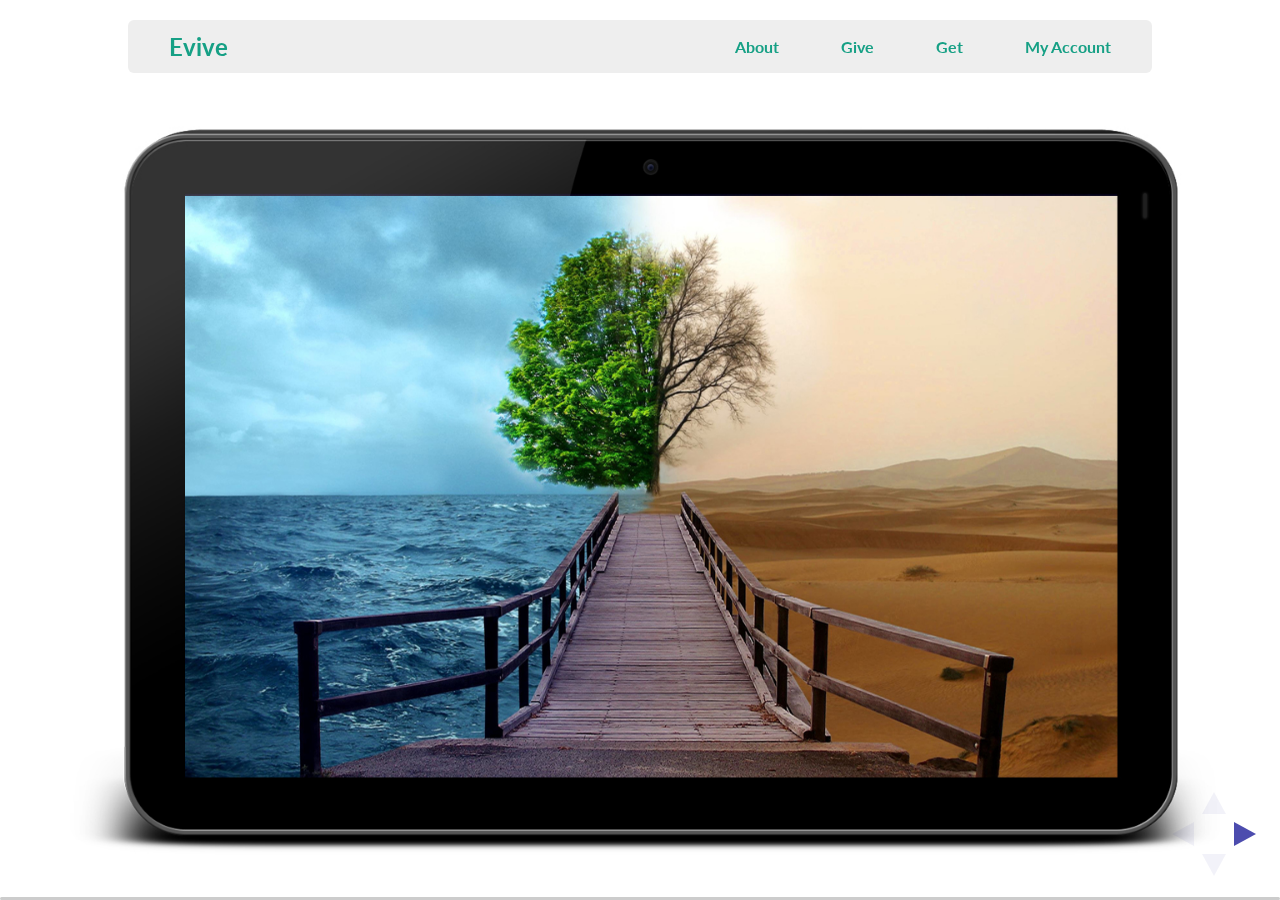
==== commit 27b9fbda: "Added Give device selection" ====
--- a/src/index.html
+++ b/src/index.html
@@ -24,8 +24,8 @@
         </div>
         <ul class = "nav navbar-nav navbar-right">
             <li><a href = "#">About</a></li>
-            <li><a href = "evive_device_type.html">Give</a></li>
-            <li><a href = "evive_device_type.html">Get</a></li>
+            <li><a href = "evive_device_type.html?eviveType=give">Give</a></li>
+            <li><a href = "evive_device_type.html?eviveType=get">Get</a></li>
             <li><a href = "login.html">My Account</a></li>
         </ul>
     </nav>
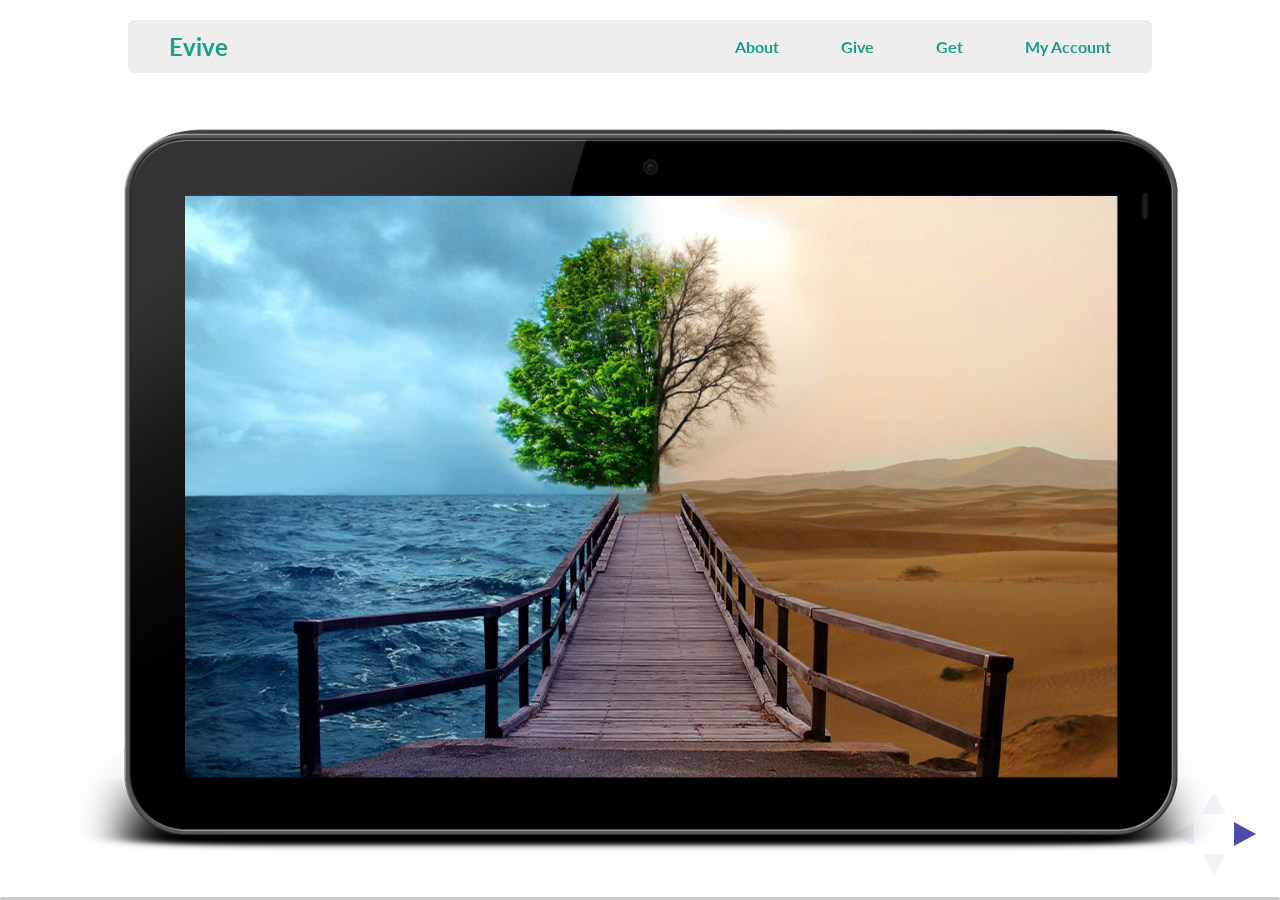
==== commit dab09e79: "added about.html and otheroptions.html" ====
--- a/src/index.html
+++ b/src/index.html
@@ -23,9 +23,9 @@
             <a href = "index.html" class = "navbar-brand">Evive</a>
         </div>
         <ul class = "nav navbar-nav navbar-right">
-            <li><a href = "#">About</a></li>
-            <li><a href = "evive_device_type.html?eviveType=give">Give</a></li>
-            <li><a href = "evive_device_type.html?eviveType=get">Get</a></li>
+            <li><a href = "about.html">About</a></li>
+            <li><a href = "evive_device_type.html">Give</a></li>
+            <li><a href = "evive_device_type.html">Get</a></li>
             <li><a href = "login.html">My Account</a></li>
         </ul>
     </nav>
@@ -58,7 +58,6 @@
         <section data-background = "white">
             <h5>Join Us Now.</h5>
             <p class = "fragment"><a href="evive_device_type.html" style = "color: darkgreen">Try Evive</a></p>
-
         </section>
     </div>
 </div>
--- a/src/css/common.css
+++ b/src/css/common.css
@@ -19,3 +19,11 @@
     margin-top: 20px;
 
 }
+
+.about-qa
+{
+    padding-top: 10px;
+    padding-bottom: 10px;
+    padding-left:40px;
+    border-bottom: 2px solid #cecece;
+}
--- a/src/css/common.css
+++ b/src/css/common.css
@@ -19,3 +19,11 @@
     margin-top: 20px;
 
 }
+
+.about-qa
+{
+    padding-top: 10px;
+    padding-bottom: 10px;
+    padding-left:40px;
+    border-bottom: 2px solid #cecece;
+}
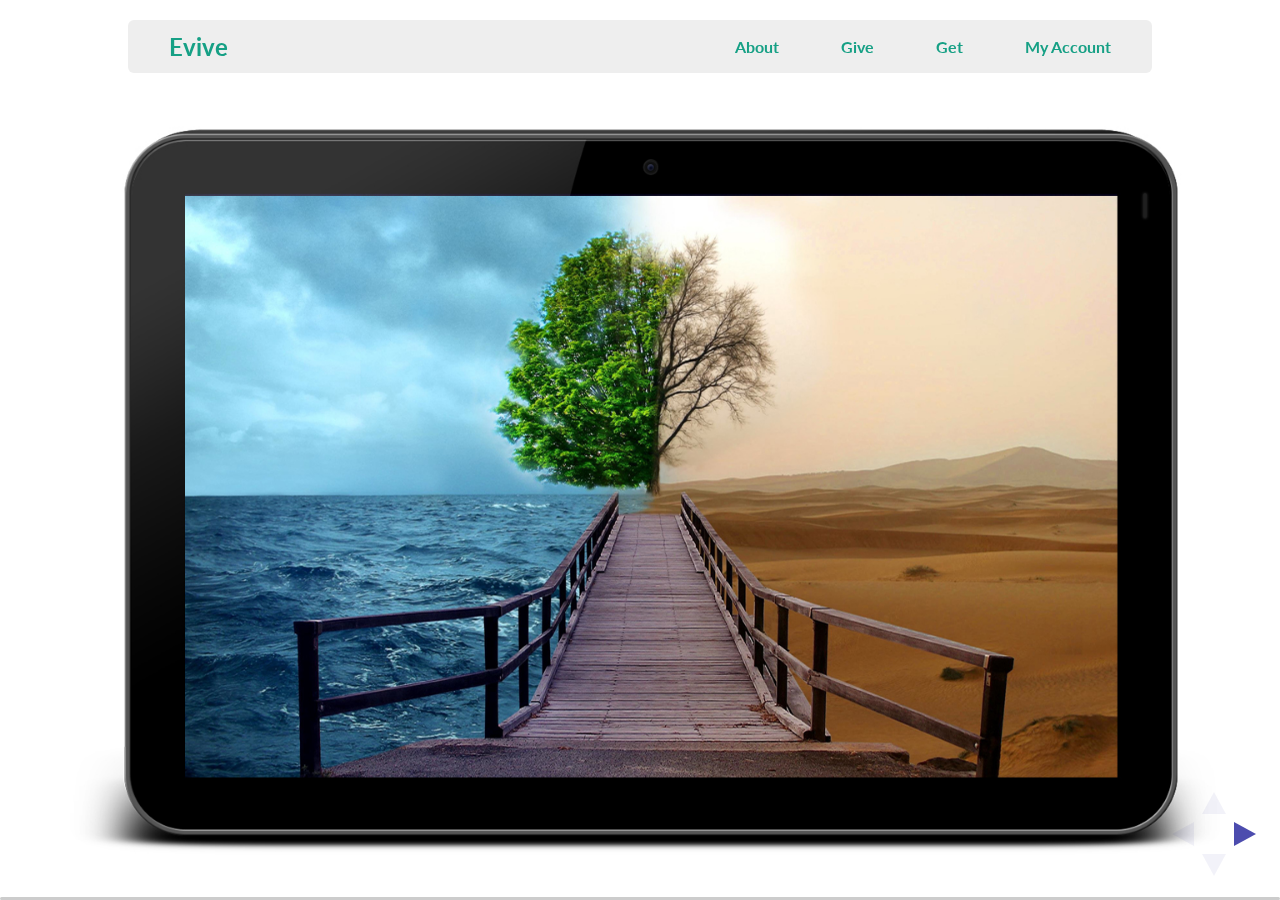
==== commit 8ed8f08a: "Redirected My Account button" ====
--- a/src/index.html
+++ b/src/index.html
@@ -24,9 +24,9 @@
         </div>
         <ul class = "nav navbar-nav navbar-right">
             <li><a href = "about.html">About</a></li>
-            <li><a href = "evive_device_type.html">Give</a></li>
-            <li><a href = "evive_device_type.html">Get</a></li>
-            <li><a href = "login.html">My Account</a></li>
+            <li><a href = "evive_device_type.html?eviveType=give">Give</a></li>
+            <li><a href = "evive_device_type.html?eviveType=get">Get</a></li>
+            <li><a href = "myaccount.html">My Account</a></li>
         </ul>
     </nav>
 <div class="reveal">
